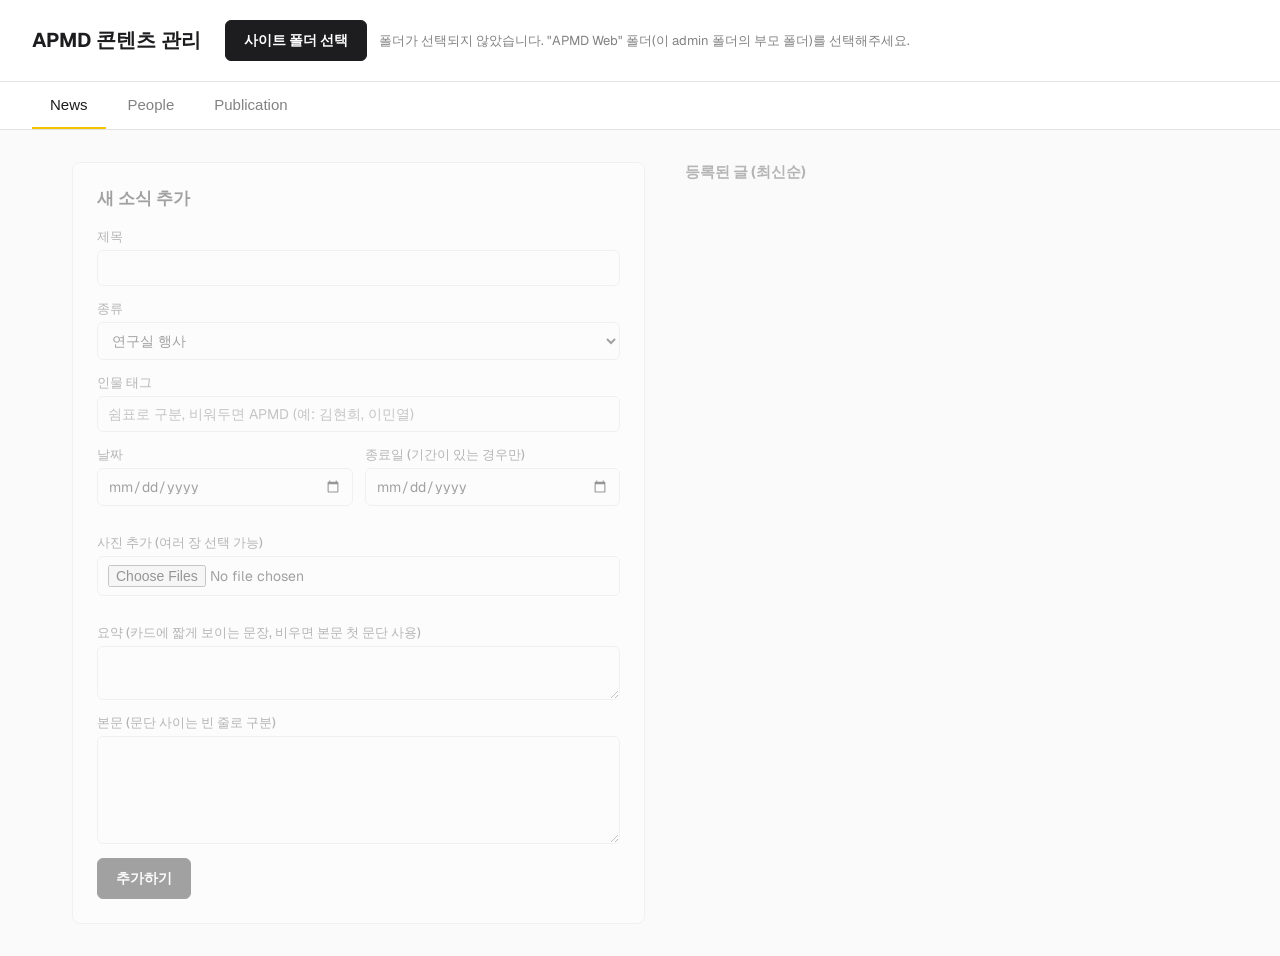
==== admin/index.html @ 3b8af4aa "Fix mobile responsiveness, dark-mode override, touch interactions, and hero jitter; add admin edit t" ====
<!doctype html>
<html lang="ko">
  <head>
    <meta charset="UTF-8" />
    <meta name="color-scheme" content="light" />
    <meta name="viewport" content="width=device-width, initial-scale=1.0" />
    <title>APMD 콘텐츠 관리</title>
    <link rel="stylesheet" href="admin.css" />
  </head>
  <body>
    <header class="admin-header">
      <h1>APMD 콘텐츠 관리</h1>
      <div class="admin-header__folder">
        <button id="pick-folder" type="button" class="admin-btn admin-btn--primary">사이트 폴더 선택</button>
        <span id="folder-status" class="admin-header__status">폴더가 선택되지 않았습니다. "APMD Web" 폴더(이 admin 폴더의 부모 폴더)를 선택해주세요.</span>
      </div>
    </header>

    <nav class="admin-tabs">
      <button type="button" class="admin-tab is-active" data-tab="news">News</button>
      <button type="button" class="admin-tab" data-tab="people">People</button>
      <button type="button" class="admin-tab" data-tab="publication">Publication</button>
    </nav>

    <main id="admin-main" class="admin-main is-disabled">
      <!-- ================= NEWS ================= -->
      <section class="admin-panel is-active" data-panel="news">
        <div class="admin-columns">
          <form id="news-form" class="admin-form">
            <h2 id="news-form-title">새 소식 추가</h2>

            <label>제목
              <input type="text" name="title" required />
            </label>

            <label>종류
              <select name="tag" required>
                <option value="award">수상</option>
                <option value="event" selected>연구실 행사</option>
                <option value="conference">학회 참석</option>
                <option value="press">외부보도</option>
              </select>
            </label>

            <label>인물 태그
              <input type="text" name="people" placeholder="쉼표로 구분, 비워두면 APMD (예: 김현희, 이민열)" />
            </label>

            <div class="admin-form__row">
              <label>날짜
                <input type="date" name="date" required />
              </label>
              <label>종료일 (기간이 있는 경우만)
                <input type="date" name="dateEnd" />
              </label>
            </div>

            <div id="news-existing-image-rows" class="admin-image-rows"></div>
            <label>사진 추가 (여러 장 선택 가능)
              <input id="news-images" type="file" name="images" accept="image/*" multiple />
            </label>
            <div id="news-image-rows" class="admin-image-rows"></div>

            <label>요약 (카드에 짧게 보이는 문장, 비우면 본문 첫 문단 사용)
              <textarea name="excerpt" rows="2"></textarea>
            </label>

            <label>본문 (문단 사이는 빈 줄로 구분)
              <textarea name="body" rows="5"></textarea>
            </label>

            <div class="admin-form__actions">
              <button type="submit" id="news-submit-btn" class="admin-btn admin-btn--primary">추가하기</button>
              <button type="button" id="news-cancel-edit" class="admin-btn" hidden>취소</button>
            </div>
          </form>

          <div class="admin-list-col">
            <h2>등록된 글 (최신순)</h2>
            <div id="news-list" class="admin-list"></div>
          </div>
        </div>
      </section>

      <!-- ================= PEOPLE ================= -->
      <section class="admin-panel" data-panel="people">
        <div class="admin-subtabs" data-group="people">
          <button type="button" class="admin-subtab is-active" data-subtab="roster">재학생 / Post Doc.</button>
          <button type="button" class="admin-subtab" data-subtab="alumni">Alumni</button>
          <button type="button" class="admin-subtab" data-subtab="staff">Staff</button>
        </div>

        <div class="admin-subpanel is-active" data-group="people" data-subpanel="roster">
          <div class="admin-columns">
            <form id="people-roster-form" class="admin-form">
              <h2 id="people-roster-form-title">재학생 / Post Doc. 추가</h2>

              <label>구분
                <select name="category" required>
                  <option value="postdoc">Post Doctoral Researcher</option>
                  <option value="phd" selected>Ph.D. Candidate</option>
                  <option value="integrated">Integrated M.S.-Ph.D. Candidate</option>
                  <option value="ms">M.S. Candidate</option>
                </select>
              </label>

              <label id="people-roster-photo-label">사진
                <input type="file" name="photo" accept="image/*" required />
              </label>
              <p id="people-roster-current-photo" class="admin-current-file" hidden></p>

              <label>이름 (형식: 성, 이름 — 예: Kim, Hyeonhee)
                <input type="text" name="name" required />
              </label>

              <label>직함 (예: Ph. D. Student)
                <input type="text" name="role" />
              </label>

              <div class="admin-form__row">
                <label>입학년도
                  <input type="text" name="admissionYear" />
                </label>
                <label>학기
                  <select name="admissionSeason">
                    <option value="Spring">Spring</option>
                    <option value="Fall">Fall</option>
                  </select>
                </label>
              </div>

              <label>이메일
                <input type="email" name="email" />
              </label>

              <div class="admin-form__label-row">
                <span>학위</span>
                <button type="button" id="add-degree-row" class="admin-btn admin-btn--small">학위 추가</button>
              </div>
              <div id="degree-rows" class="admin-degree-rows"></div>

              <div class="admin-form__actions">
                <button type="submit" id="people-roster-submit-btn" class="admin-btn admin-btn--primary">추가하기</button>
                <button type="button" id="people-roster-cancel-edit" class="admin-btn" hidden>취소</button>
              </div>
            </form>

            <div class="admin-list-col">
              <h2>등록된 재학생 / Post Doc.</h2>
              <div id="people-roster-list" class="admin-list"></div>
            </div>
          </div>
        </div>

        <div class="admin-subpanel" data-group="people" data-subpanel="alumni">
          <div class="admin-columns">
            <form id="people-alumni-form" class="admin-form">
              <h2 id="people-alumni-form-title">졸업생(Alumni) 추가</h2>

              <label>이름
                <input type="text" name="name" required />
              </label>

              <div class="admin-form__row">
                <label>학위
                  <select name="program">
                    <option value="M.S.">M.S.</option>
                    <option value="Ph.D.">Ph.D.</option>
                    <option value="Post Doc.">Post Doc.</option>
                  </select>
                </label>
                <label>연도 (또는 기간, 예: 2014.03–2015.10)
                  <input type="text" name="year" />
                </label>
              </div>

              <label>현재 소속 (모르면 비워두기)
                <input type="text" name="current" />
              </label>
              <input type="hidden" name="season" value="" />

              <div class="admin-form__actions">
                <button type="submit" id="people-alumni-submit-btn" class="admin-btn admin-btn--primary">추가하기</button>
                <button type="button" id="people-alumni-cancel-edit" class="admin-btn" hidden>취소</button>
              </div>
            </form>

            <div class="admin-list-col">
              <h2>등록된 졸업생</h2>
              <div id="people-alumni-list" class="admin-list"></div>
            </div>
          </div>
        </div>

        <div class="admin-subpanel" data-group="people" data-subpanel="staff">
          <div class="admin-columns">
            <form id="people-staff-form" class="admin-form">
              <h2 id="people-staff-form-title">직원(Staff) 추가</h2>

              <label>이름
                <input type="text" name="name" required />
              </label>

              <label>사진 (선택)
                <input type="file" name="photo" accept="image/*" />
              </label>
              <p id="people-staff-current-photo" class="admin-current-file" hidden></p>

              <label>직함 / 연락처 (예: Tel. 042 - 350 - 5314)
                <input type="text" name="role" />
              </label>

              <div class="admin-form__row">
                <label>입사년도 (선택)
                  <input type="text" name="admissionYear" />
                </label>
                <label>학기 (선택)
                  <select name="admissionSeason">
                    <option value="">-</option>
                    <option value="Spring">Spring</option>
                    <option value="Fall">Fall</option>
                  </select>
                </label>
              </div>

              <div class="admin-form__actions">
                <button type="submit" id="people-staff-submit-btn" class="admin-btn admin-btn--primary">추가하기</button>
                <button type="button" id="people-staff-cancel-edit" class="admin-btn" hidden>취소</button>
              </div>
            </form>

            <div class="admin-list-col">
              <h2>등록된 직원</h2>
              <div id="people-staff-list" class="admin-list"></div>
            </div>
          </div>
        </div>
      </section>

      <!-- ================= PUBLICATION ================= -->
      <section class="admin-panel" data-panel="publication">
        <div class="admin-columns">
          <form id="publication-form" class="admin-form">
            <h2 id="publication-form-title">새 논문 추가</h2>

            <label>연도
              <input type="number" name="year" required />
            </label>

            <label>대표 이미지
              <input type="file" name="image" accept="image/*" required />
            </label>
            <p id="publication-current-image" class="admin-current-file" hidden></p>

            <label>제목
              <input type="text" name="title" required />
            </label>

            <label>저자 (예: Junhyung Park*, Jonghwa Shin‡)
              <input type="text" name="authors" />
            </label>

            <label>저널 (예: Advanced Optical Materials, e03274 (2026))
              <input type="text" name="journal" />
            </label>

            <label>DOI 링크
              <input type="url" name="doiUrl" placeholder="https://doi.org/..." />
            </label>

            <div class="admin-form__actions">
              <button type="submit" id="publication-submit-btn" class="admin-btn admin-btn--primary">추가하기</button>
              <button type="button" id="publication-cancel-edit" class="admin-btn" hidden>취소</button>
            </div>
          </form>

          <div class="admin-list-col">
            <h2>등록된 논문 (최신순)</h2>
            <div id="publication-list" class="admin-list"></div>
          </div>
        </div>
      </section>
    </main>

    <div id="toast" class="admin-toast" hidden></div>

    <script src="admin-core.js"></script>
    <script src="admin.js"></script>
  </body>
</html>
---- admin/admin.css ----
@import url("https://fonts.googleapis.com/css2?family=Geist:wght@400;500;600;700&display=swap");

:root {
  --admin-accent: #f5c400;
  --admin-text: #1d1d1f;
  --admin-gray-2: #4f4f4f;
  --admin-gray-3: #828282;
  --admin-gray-4: #bdbdbd;
  --admin-gray-6: #f2f2f2;
  --admin-border: #e2e2e2;
  --admin-danger: #d64545;
}

* {
  box-sizing: border-box;
}

body {
  margin: 0;
  font-family: "Geist", sans-serif;
  color: var(--admin-text);
  background: #fafafa;
}

.admin-header {
  display: flex;
  align-items: center;
  gap: 24px;
  padding: 20px 32px;
  border-bottom: 1px solid var(--admin-border);
  background: #fff;
  flex-wrap: wrap;
}

.admin-header h1 {
  font-size: 20px;
  font-weight: 700;
  margin: 0;
}

.admin-header__folder {
  display: flex;
  align-items: center;
  gap: 12px;
  flex: 1;
}

.admin-header__status {
  font-size: 13px;
  color: var(--admin-gray-3);
}

.admin-tabs,
.admin-subtabs {
  display: flex;
  gap: 4px;
  padding: 0 32px;
  border-bottom: 1px solid var(--admin-border);
  background: #fff;
}

.admin-subtabs {
  padding: 0 0 0 0;
  margin-bottom: 24px;
  border-bottom: 1px solid var(--admin-border);
}

.admin-tab,
.admin-subtab {
  border: none;
  background: transparent;
  padding: 14px 18px;
  font-size: 15px;
  font-weight: 500;
  color: var(--admin-gray-3);
  cursor: pointer;
  border-bottom: 2px solid transparent;
}

.admin-subtab {
  padding: 10px 14px;
  font-size: 14px;
}

.admin-tab.is-active,
.admin-subtab.is-active {
  color: var(--admin-text);
  border-bottom-color: var(--admin-accent);
}

.admin-main {
  max-width: 1200px;
  margin: 0 auto;
  padding: 32px;
}

.admin-main.is-disabled {
  opacity: 0.4;
  pointer-events: none;
}

.admin-panel {
  display: none;
}

.admin-panel.is-active {
  display: block;
}

.admin-subpanel {
  display: none;
}

.admin-subpanel.is-active {
  display: block;
}

.admin-columns {
  display: flex;
  gap: 40px;
  align-items: flex-start;
}

.admin-form {
  flex: 1;
  min-width: 0;
  display: flex;
  flex-direction: column;
  gap: 14px;
  background: #fff;
  border: 1px solid var(--admin-border);
  border-radius: 8px;
  padding: 24px;
}

.admin-form h2 {
  margin: 0 0 4px;
  font-size: 17px;
  font-weight: 700;
}

.admin-form label {
  display: flex;
  flex-direction: column;
  gap: 4px;
  font-size: 13px;
  font-weight: 500;
  color: var(--admin-gray-2);
}

.admin-form__row {
  display: flex;
  gap: 12px;
}

.admin-form__row label {
  flex: 1;
}

.admin-form__label-row {
  display: flex;
  align-items: center;
  justify-content: space-between;
  font-size: 13px;
  font-weight: 500;
  color: var(--admin-gray-2);
}

input[type="text"],
input[type="date"],
input[type="email"],
input[type="url"],
input[type="number"],
input[type="file"],
select,
textarea {
  font-family: inherit;
  font-size: 14px;
  padding: 8px 10px;
  border: 1px solid var(--admin-border);
  border-radius: 6px;
  color: var(--admin-text);
  background: #fff;
}

textarea {
  resize: vertical;
}

.admin-btn {
  font-family: inherit;
  font-size: 14px;
  font-weight: 600;
  padding: 10px 18px;
  border-radius: 6px;
  border: 1px solid var(--admin-border);
  background: #fff;
  cursor: pointer;
}

.admin-btn--primary {
  background: var(--admin-text);
  color: #fff;
  border-color: var(--admin-text);
}

.admin-btn--primary:disabled {
  opacity: 0.5;
  cursor: default;
}

.admin-btn--small {
  padding: 4px 10px;
  font-size: 12px;
}

.admin-form__actions {
  display: flex;
  gap: 10px;
}

.admin-current-file {
  margin: -6px 0 0;
  font-size: 12px;
  color: var(--admin-gray-3);
}

.admin-image-row--existing .admin-image-row__name {
  color: var(--admin-text);
}

.admin-image-row__remove {
  flex: none;
  border: none;
  background: transparent;
  color: var(--admin-danger);
  cursor: pointer;
  font-size: 14px;
  padding: 4px 6px;
}

.admin-image-rows,
.admin-degree-rows {
  display: flex;
  flex-direction: column;
  gap: 8px;
}

.admin-image-row {
  display: flex;
  align-items: center;
  gap: 8px;
  font-size: 13px;
}

.admin-image-row__name {
  flex: 0 0 auto;
  max-width: 40%;
  overflow: hidden;
  text-overflow: ellipsis;
  white-space: nowrap;
  color: var(--admin-gray-2);
}

.admin-image-row__credit {
  flex: 1;
}

.admin-degree-row {
  display: flex;
  gap: 6px;
  align-items: center;
}

.admin-degree-row select {
  flex: 0 0 80px;
}

.admin-degree-row input {
  flex: 1;
  min-width: 0;
}

.admin-degree-row__remove {
  flex: none;
  border: none;
  background: transparent;
  color: var(--admin-gray-4);
  cursor: pointer;
  font-size: 14px;
  padding: 4px 6px;
}

.admin-list-col {
  flex: 1;
  min-width: 0;
}

.admin-list-col h2 {
  font-size: 15px;
  font-weight: 700;
  margin: 0 0 12px;
  color: var(--admin-gray-2);
}

.admin-list {
  display: flex;
  flex-direction: column;
  gap: 8px;
  max-height: 70vh;
  overflow-y: auto;
}

.admin-item {
  display: flex;
  align-items: center;
  justify-content: space-between;
  gap: 12px;
  padding: 10px 14px;
  background: #fff;
  border: 1px solid var(--admin-border);
  border-radius: 6px;
}

.admin-item--error {
  color: var(--admin-danger);
  font-size: 13px;
}

.admin-item__main {
  display: flex;
  flex-direction: column;
  gap: 2px;
  min-width: 0;
}

.admin-item__title {
  font-size: 14px;
  font-weight: 600;
  overflow: hidden;
  text-overflow: ellipsis;
  white-space: nowrap;
}

.admin-item__meta {
  font-size: 12px;
  color: var(--admin-gray-3);
}

.admin-item__actions {
  display: flex;
  flex: none;
  gap: 4px;
}

.admin-item__edit,
.admin-item__delete {
  flex: none;
  border: none;
  background: transparent;
  font-size: 12px;
  font-weight: 600;
  cursor: pointer;
  padding: 4px 8px;
}

.admin-item__edit {
  color: var(--admin-gray-2);
}

.admin-item__delete {
  color: var(--admin-danger);
}

.admin-empty {
  color: var(--admin-gray-4);
  font-size: 13px;
}

.admin-toast {
  position: fixed;
  bottom: 24px;
  left: 50%;
  transform: translateX(-50%);
  background: var(--admin-text);
  color: #fff;
  padding: 12px 20px;
  border-radius: 8px;
  font-size: 14px;
  box-shadow: 0 8px 24px rgba(0, 0, 0, 0.25);
  z-index: 100;
}

.admin-toast--error {
  background: var(--admin-danger);
}

@media (max-width: 900px) {
  .admin-columns {
    flex-direction: column;
  }
}
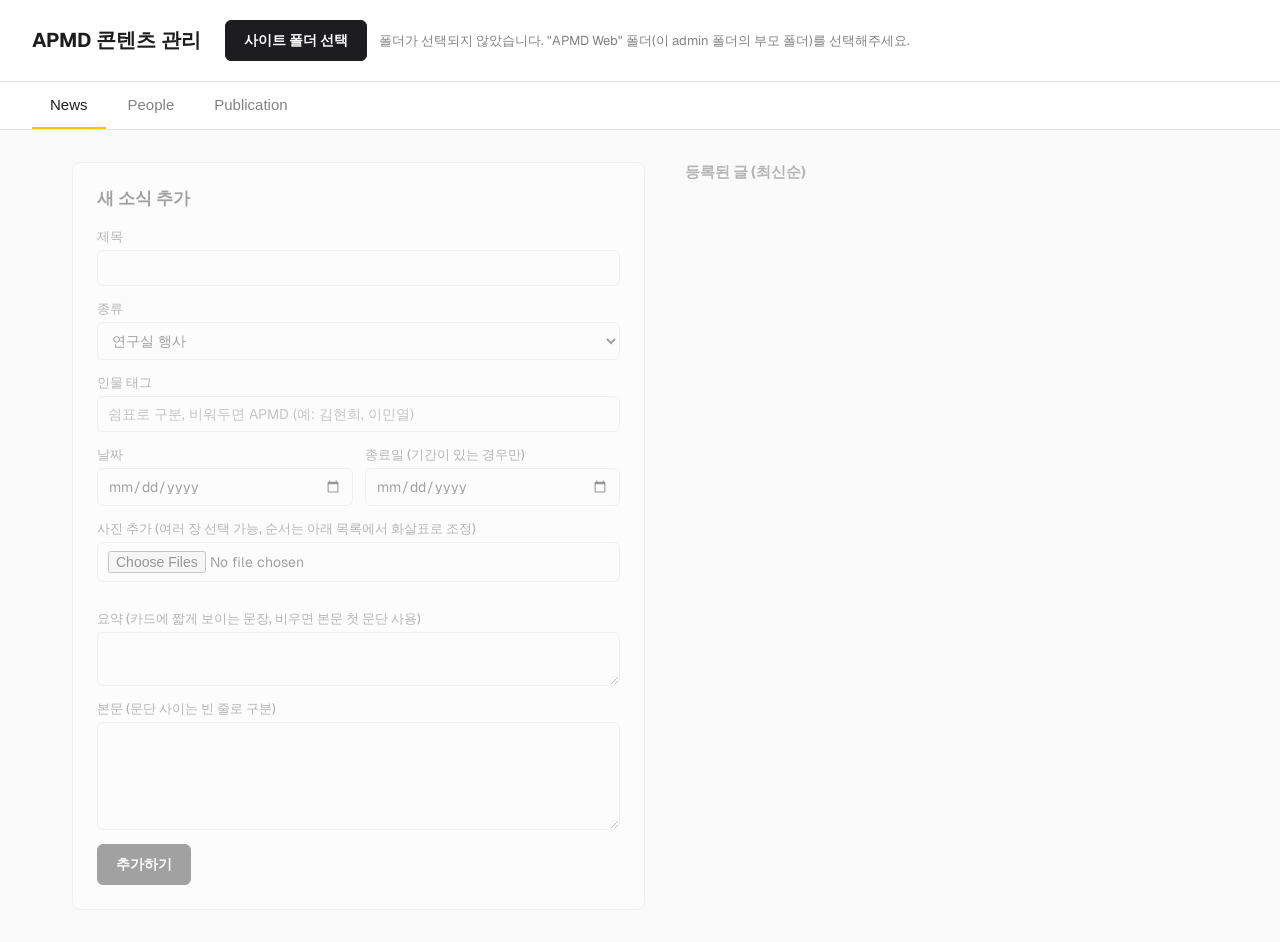
==== commit 221de012: "Add image reordering + thumbnails to admin tool's News edit form Existing and freshly-picked photos " ====
--- a/admin/index.html
+++ b/admin/index.html
@@ -55,8 +55,7 @@
               </label>
             </div>
 
-            <div id="news-existing-image-rows" class="admin-image-rows"></div>
-            <label>사진 추가 (여러 장 선택 가능)
+            <label>사진 추가 (여러 장 선택 가능, 순서는 아래 목록에서 화살표로 조정)
               <input id="news-images" type="file" name="images" accept="image/*" multiple />
             </label>
             <div id="news-image-rows" class="admin-image-rows"></div>
--- a/admin/admin.css
+++ b/admin/admin.css
@@ -253,9 +253,19 @@
   font-size: 13px;
 }
 
+.admin-image-row__thumb {
+  flex: none;
+  width: 40px;
+  height: 40px;
+  object-fit: cover;
+  border-radius: 4px;
+  border: 1px solid var(--admin-border);
+  background: var(--admin-gray-6);
+}
+
 .admin-image-row__name {
   flex: 0 0 auto;
-  max-width: 40%;
+  max-width: 30%;
   overflow: hidden;
   text-overflow: ellipsis;
   white-space: nowrap;
@@ -264,6 +274,35 @@
 
 .admin-image-row__credit {
   flex: 1;
+  min-width: 0;
+}
+
+.admin-image-row__move {
+  display: flex;
+  flex-direction: column;
+  flex: none;
+}
+
+.admin-image-row__up,
+.admin-image-row__down {
+  border: none;
+  background: transparent;
+  color: var(--admin-gray-3);
+  cursor: pointer;
+  font-size: 9px;
+  line-height: 1;
+  padding: 3px 5px;
+}
+
+.admin-image-row__up:hover:not(:disabled),
+.admin-image-row__down:hover:not(:disabled) {
+  color: var(--admin-text);
+}
+
+.admin-image-row__up:disabled,
+.admin-image-row__down:disabled {
+  opacity: 0.25;
+  cursor: default;
 }
 
 .admin-degree-row {
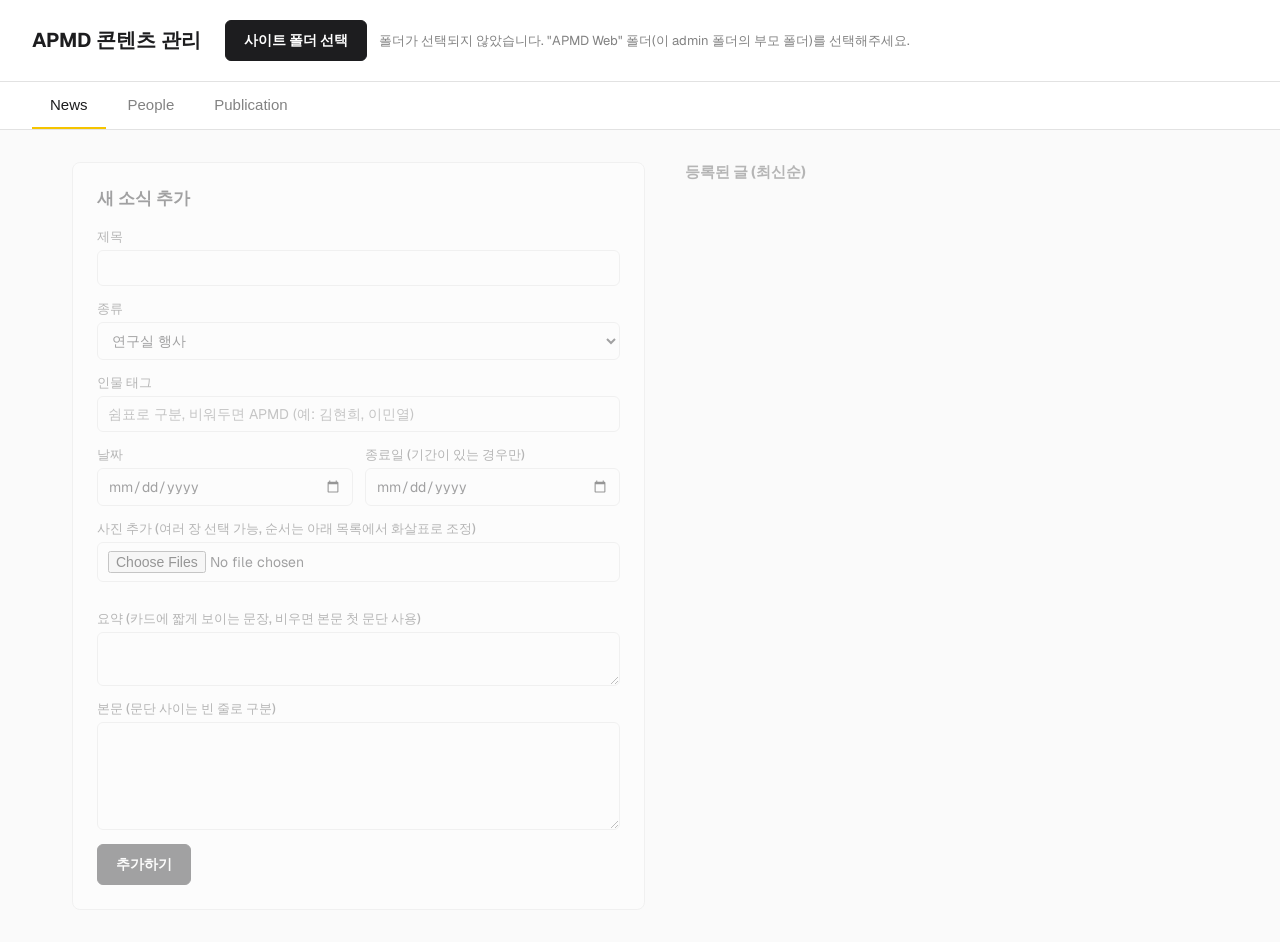
==== commit df319d81: "Rewrite research prose and form messages to remove em dashes and AI tone Research topic summaries/bo" ====
--- a/admin/index.html
+++ b/admin/index.html
@@ -108,7 +108,7 @@
               </label>
               <p id="people-roster-current-photo" class="admin-current-file" hidden></p>
 
-              <label>이름 (형식: 성, 이름 — 예: Kim, Hyeonhee)
+              <label>이름 (형식: 성, 이름. 예: Kim, Hyeonhee)
                 <input type="text" name="name" required />
               </label>
 
@@ -267,6 +267,10 @@
               <input type="url" name="doiUrl" placeholder="https://doi.org/..." />
             </label>
 
+            <label>발행 날짜 (DOI 입력 후 다른 칸 클릭하면 자동으로 채워집니다. 같은 연도 안에서 정렬 순서로 쓰입니다)
+              <input type="text" name="date" placeholder="예: 2026-08 또는 2026-08-15" />
+            </label>
+
             <div class="admin-form__actions">
               <button type="submit" id="publication-submit-btn" class="admin-btn admin-btn--primary">추가하기</button>
               <button type="button" id="publication-cancel-edit" class="admin-btn" hidden>취소</button>
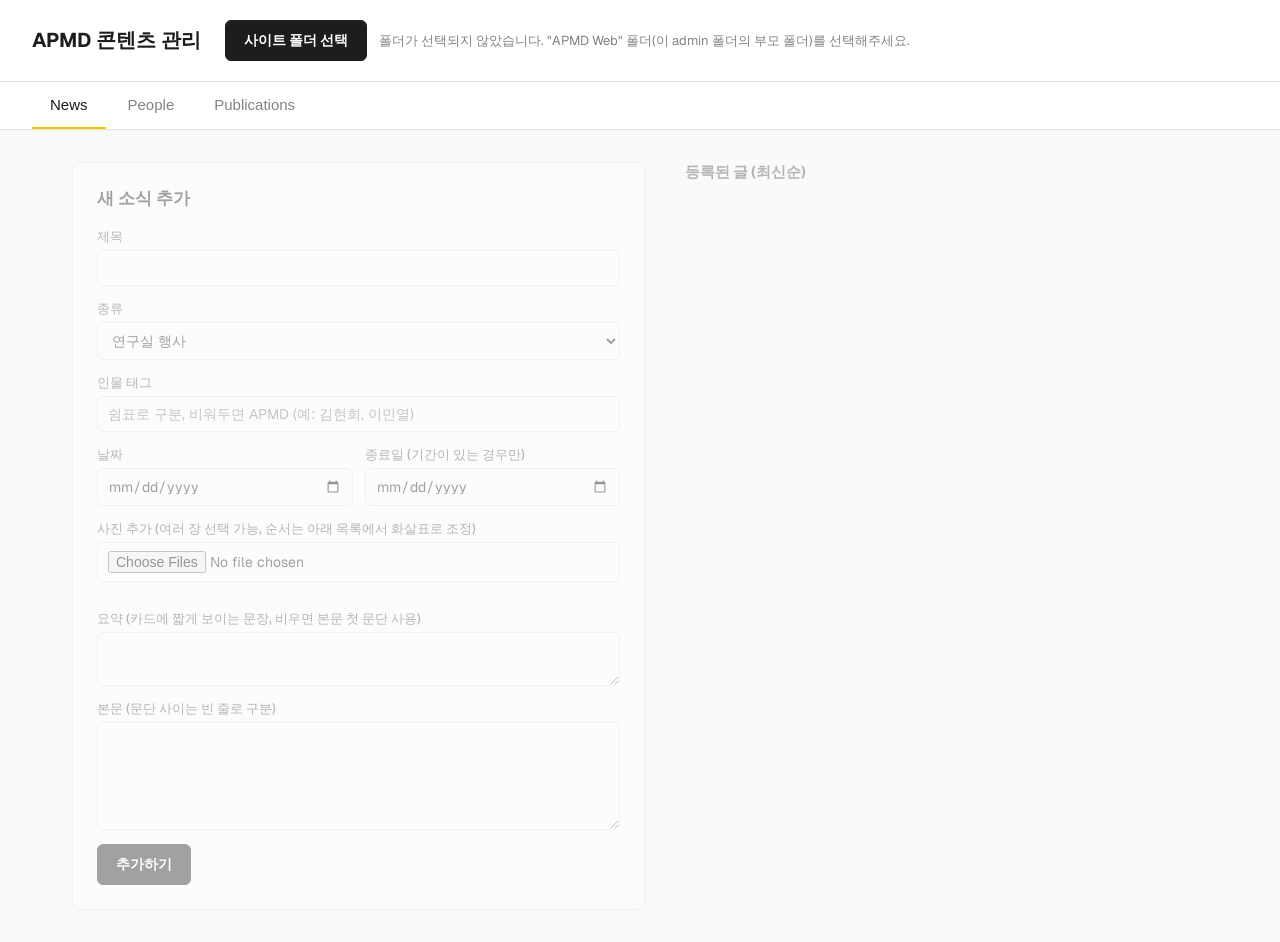
==== commit b81de820: "Add Research Applications section to home page - New section between the hero and Latest News with 4" ====
--- a/admin/index.html
+++ b/admin/index.html
@@ -19,7 +19,7 @@
     <nav class="admin-tabs">
       <button type="button" class="admin-tab is-active" data-tab="news">News</button>
       <button type="button" class="admin-tab" data-tab="people">People</button>
-      <button type="button" class="admin-tab" data-tab="publication">Publication</button>
+      <button type="button" class="admin-tab" data-tab="publication">Publications</button>
     </nav>
 
     <main id="admin-main" class="admin-main is-disabled">
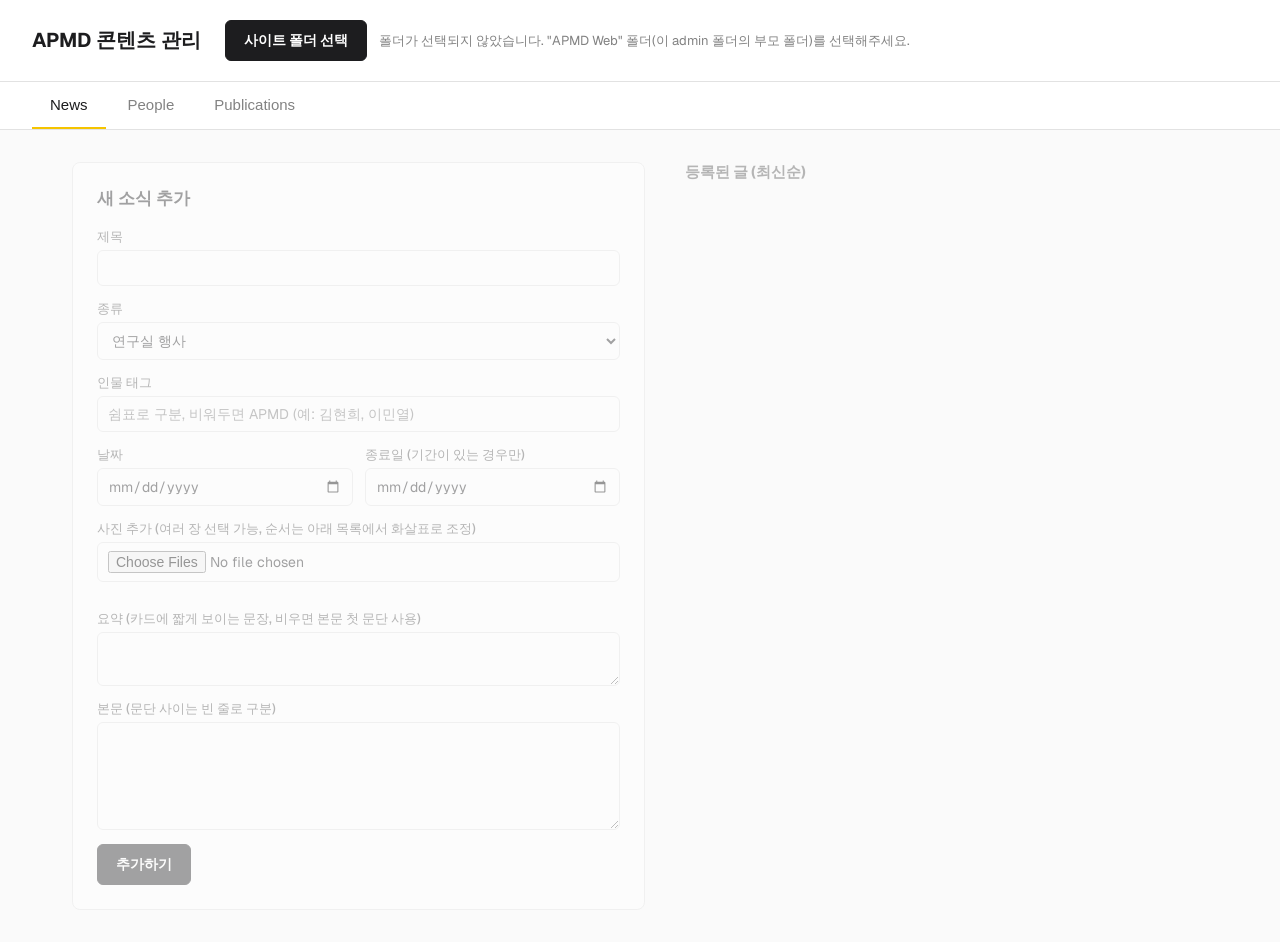
==== commit 840f8b6f: "Add favicon so Google/browser tabs show the real logo mark Generated favicon.ico (16/32/48) plus 16x" ====
--- a/admin/index.html
+++ b/admin/index.html
@@ -5,6 +5,7 @@
     <meta name="color-scheme" content="light" />
     <meta name="viewport" content="width=device-width, initial-scale=1.0" />
     <title>APMD 콘텐츠 관리</title>
+    <link rel="icon" href="../favicon.ico" sizes="any" />
     <link rel="stylesheet" href="admin.css" />
   </head>
   <body>
